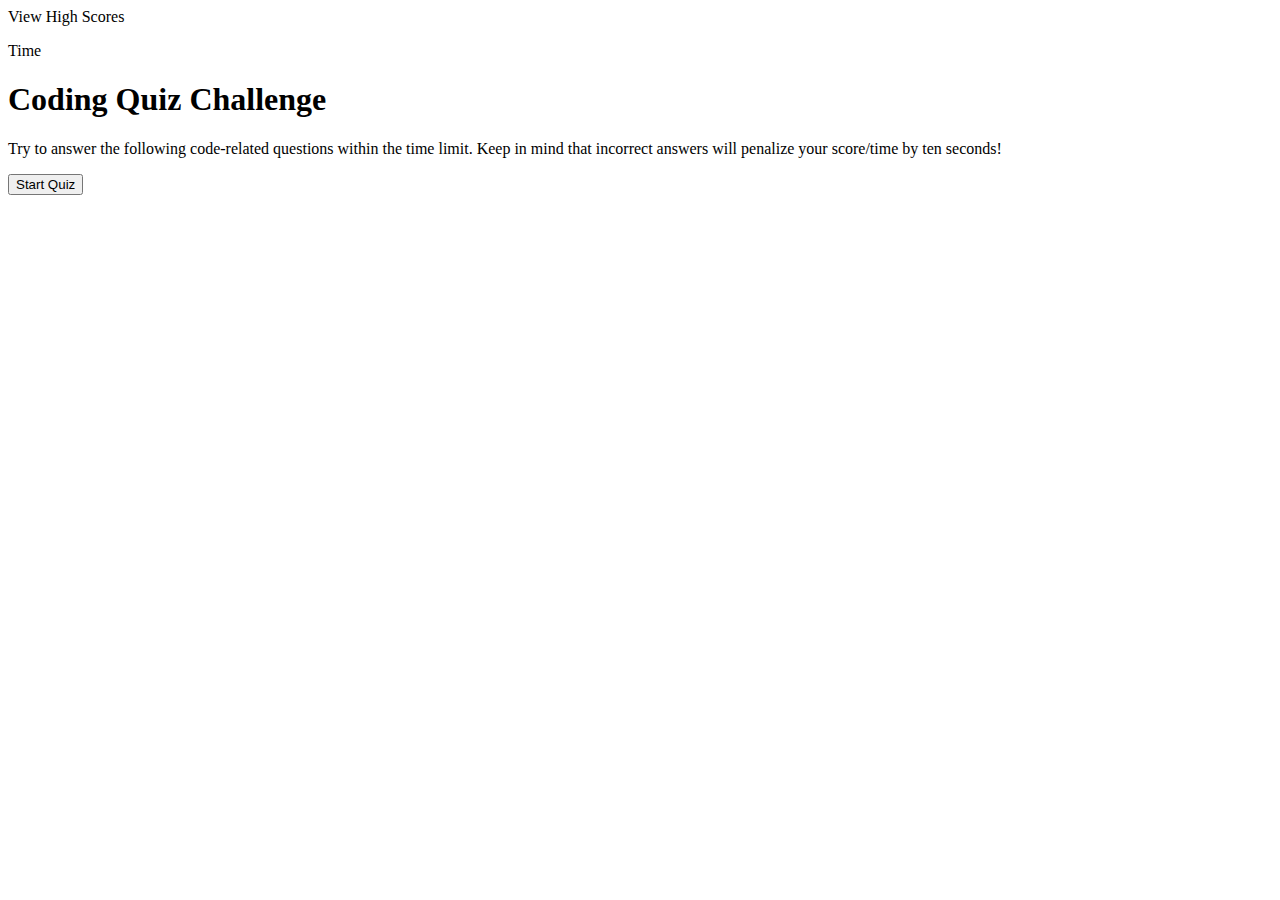
==== index.html @ 7e064d38 "set up variables" ====
<!DOCTYPE html>
<html lang="en">
<head>
    <meta charset="UTF-8">
    <meta http-equiv="X-UA-Compatible" content="IE=edge">
    <meta name="viewport" content="width=device-width, initial-scale=1.0">
    <title>Quiz</title>
</head>
<body>
    <header>
        <a>View High Scores</a>
        <p>Time</p>
    </header>
    <main class="main">
        <h1>Coding Quiz Challenge</h1>
        <p class="instructions">
            Try to answer the following code-related questions within the time limit. Keep in mind that incorrect answers will penalize your score/time by ten seconds!
        </p>
        <div class="start-btn">
            <button id="start-btn">Start Quiz</button>
        </div>
    </main>
    <section class="quiz">
        <h1 class="question"></h1>
        <div class="answers">
            <button id="answer-one" data-answer="incorrect"></button>
            <br>
            <button id="answer-two" data-answer="correct"></button>
            <br>
            <button id="answer-three" data-answer="incorrect"></button>
            <br>
            <button id="answer-four" data-answer="incorrect"></button>
        </div>
    </section>
    <script src="./assets/js/script.js"></script>
</body>
</html>
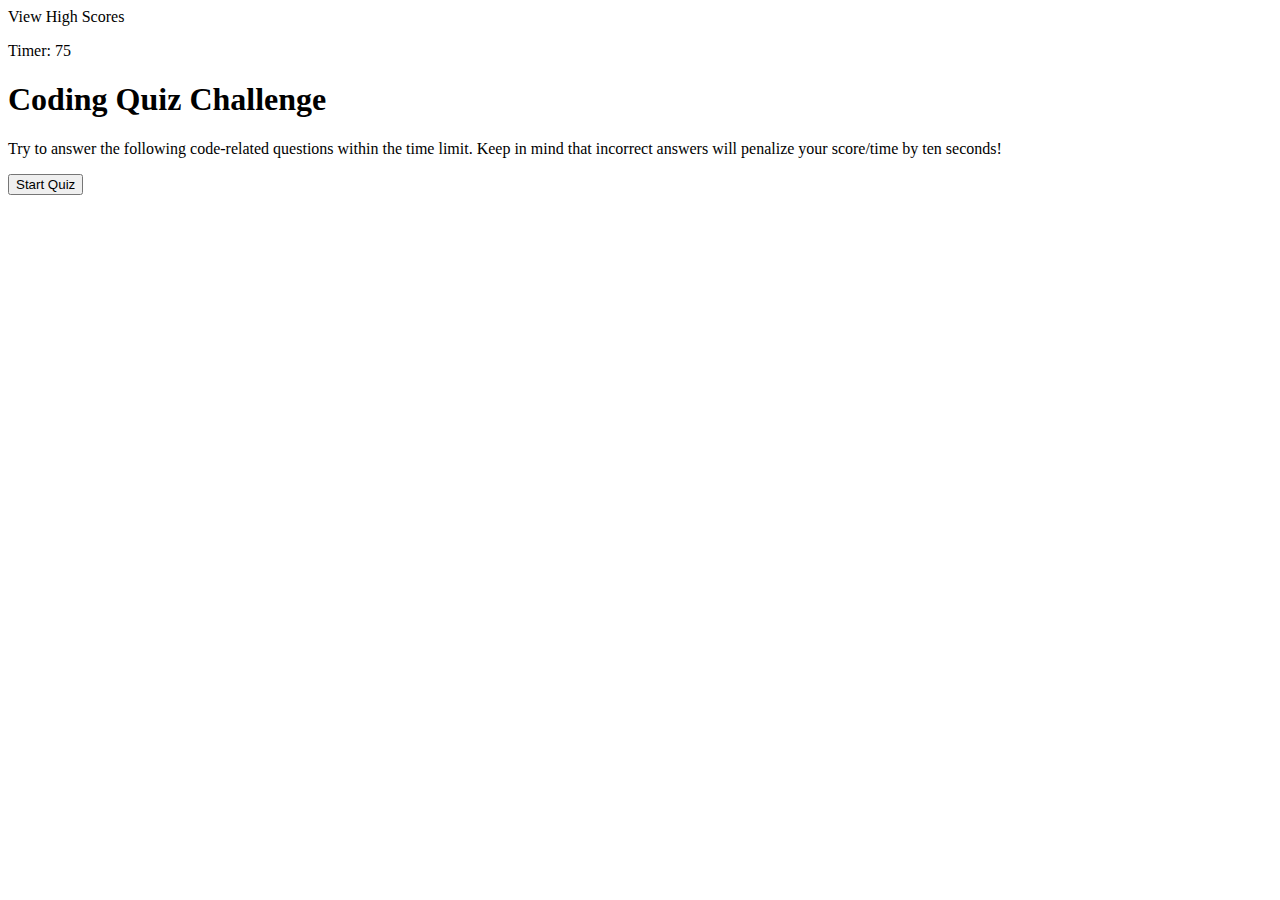
==== commit 8dbb4d6b: "got submit form to work" ====
--- a/index.html
+++ b/index.html
@@ -5,11 +5,12 @@
     <meta http-equiv="X-UA-Compatible" content="IE=edge">
     <meta name="viewport" content="width=device-width, initial-scale=1.0">
     <title>Quiz</title>
+    <link rel="stylesheet" href="./assets/css/style.css" />
 </head>
 <body>
     <header>
         <a>View High Scores</a>
-        <p>Time</p>
+        <p id="timer"></p>
     </header>
     <main class="main">
         <h1>Coding Quiz Challenge</h1>
@@ -17,21 +18,33 @@
             Try to answer the following code-related questions within the time limit. Keep in mind that incorrect answers will penalize your score/time by ten seconds!
         </p>
         <div class="start-btn">
-            <button id="start-btn">Start Quiz</button>
+            <button class="btn" id="start-btn">Start Quiz</button>
         </div>
     </main>
     <section class="quiz">
         <h1 class="question"></h1>
         <div class="answers">
-            <button id="answer-one" data-answer="incorrect"></button>
+            <button class="btn" id="answer-one" data-answer="incorrect"></button>
             <br>
-            <button id="answer-two" data-answer="correct"></button>
+            <button class="btn" id="answer-two" data-answer="correct"></button>
             <br>
-            <button id="answer-three" data-answer="incorrect"></button>
+            <button class="btn" id="answer-three" data-answer="incorrect"></button>
             <br>
-            <button id="answer-four" data-answer="incorrect"></button>
+            <button class="btn" id="answer-four" data-answer="incorrect"></button>
+        </div>
+    </section>
+    <section class="allDone">
+        <h1>All done!</h1>
+        <h2>Your final score is <span id="finalScore"></span>.</h2>
+        <div class="initials-div">
+            <form class="initials-form">
+                <h2>Enter Initials:</h2>
+                <input type="text" id="initials-input" />
+                <button class="btn" type="submit" id="initials-submit">Submit</button>
+            </form>
         </div>
     </section>
     <script src="./assets/js/script.js"></script>
 </body>
-</html>+</html>
+
--- a/assets/css/style.css
+++ b/assets/css/style.css
@@ -0,0 +1,3 @@
+h2 {
+    font-size: 20px;
+}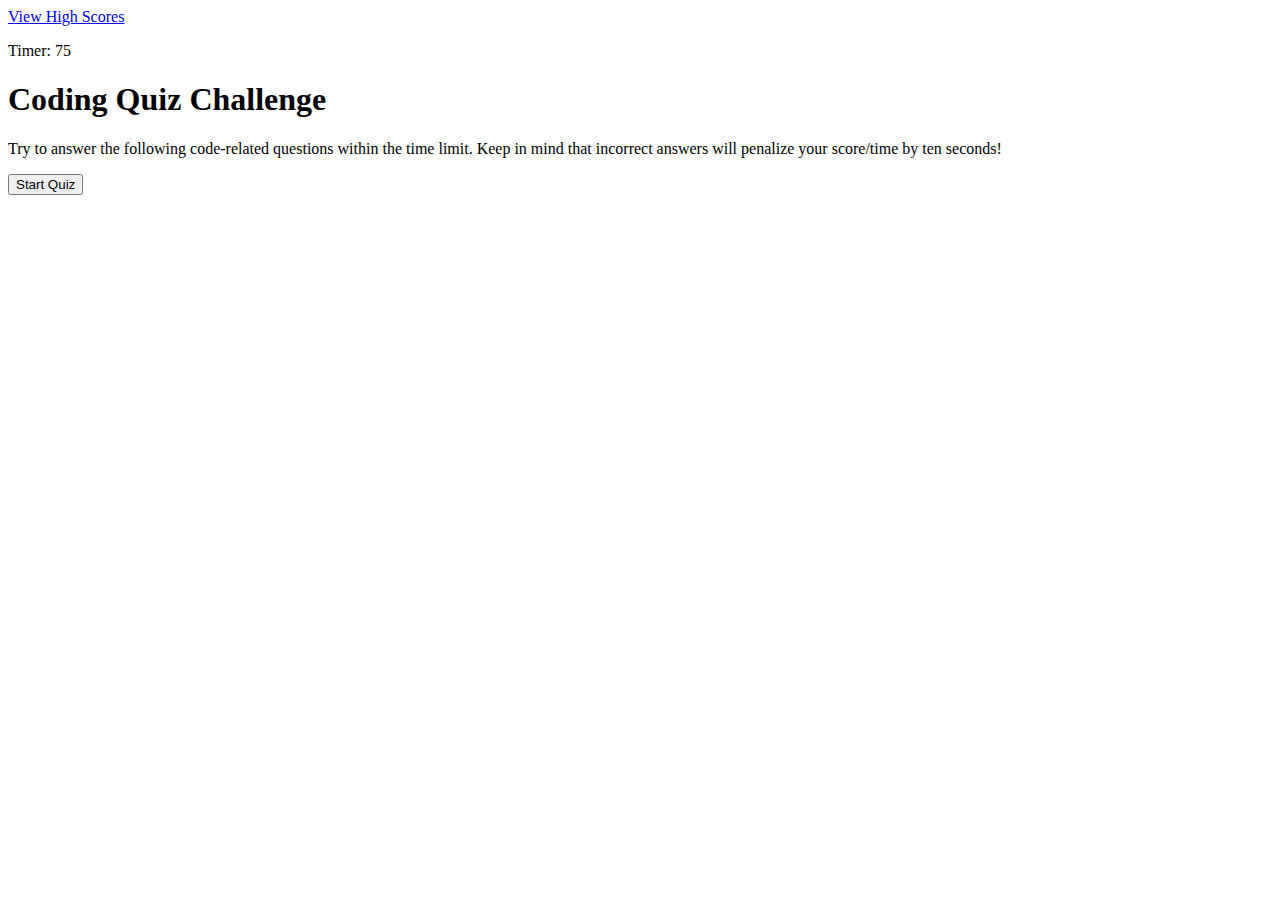
==== commit b116ae3e: "tweaked high scores page" ====
--- a/index.html
+++ b/index.html
@@ -9,7 +9,7 @@
 </head>
 <body>
     <header>
-        <a>View High Scores</a>
+        <a href="./scores.html">View High Scores</a>
         <p id="timer"></p>
     </header>
     <main class="main">
@@ -33,17 +33,6 @@
             <button class="btn" id="answer-four" data-answer="incorrect"></button>
         </div>
     </section>
-    <section class="allDone">
-        <h1>All done!</h1>
-        <h2>Your final score is <span id="finalScore"></span>.</h2>
-        <div class="initials-div">
-            <form class="initials-form">
-                <h2>Enter Initials:</h2>
-                <input type="text" id="initials-input" />
-                <button class="btn" type="submit" id="initials-submit">Submit</button>
-            </form>
-        </div>
-    </section>
     <script src="./assets/js/script.js"></script>
 </body>
 </html>
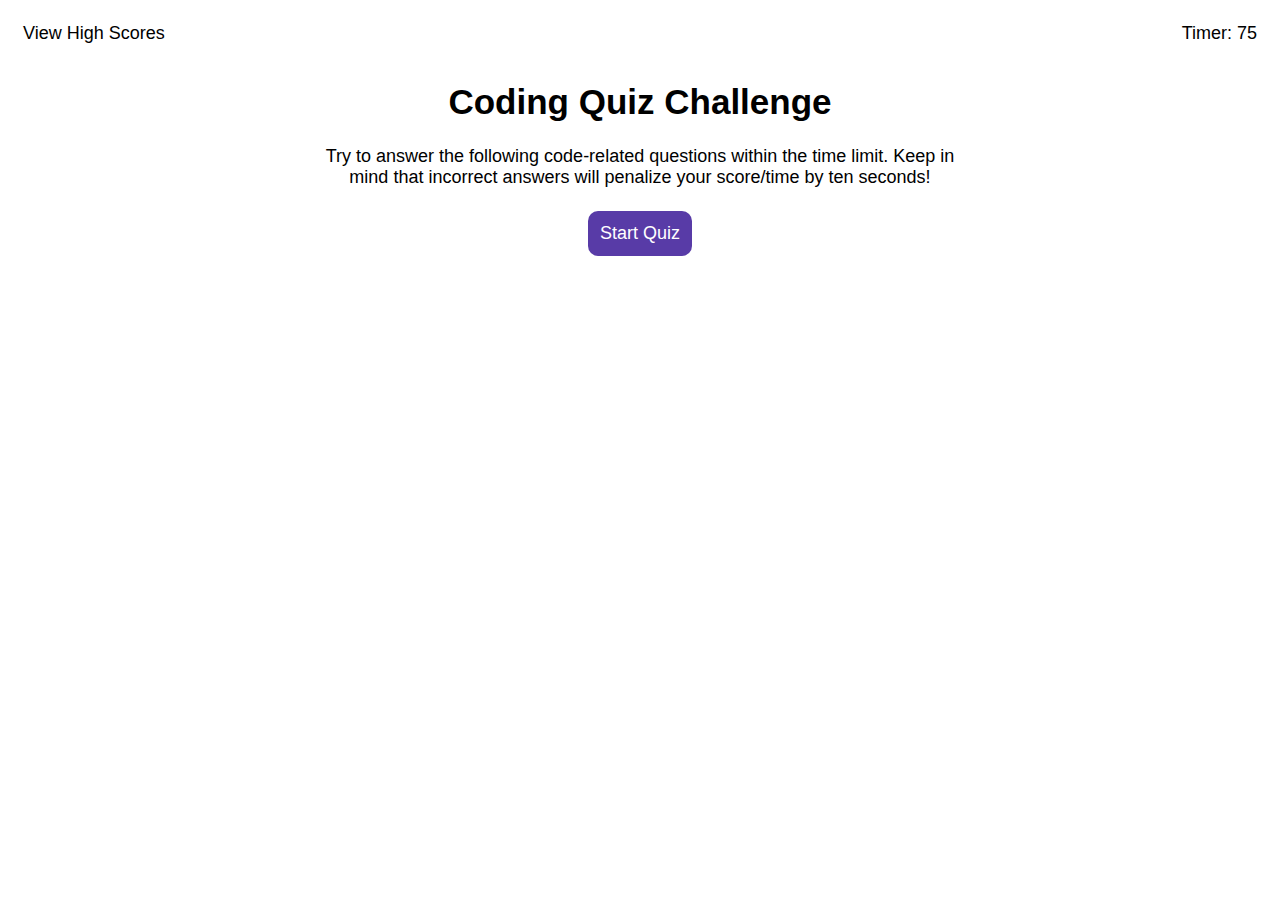
==== commit cb843514: "added styling" ====
--- a/index.html
+++ b/index.html
@@ -7,7 +7,7 @@
     <title>Quiz</title>
     <link rel="stylesheet" href="./assets/css/style.css" />
 </head>
-<body>
+<body class= "page-body" data-title = "quiz-page-title">
     <header>
         <a href="./scores.html">View High Scores</a>
         <p id="timer"></p>
--- a/assets/css/style.css
+++ b/assets/css/style.css
@@ -1,3 +1,80 @@
+* {
+    font-family: Calibri, 'Gill Sans', 'Gill Sans MT', 'Trebuchet MS', sans-serif;
+}
+
+h1 {
+    font-size: 35px;
+}
+
 h2 {
     font-size: 20px;
+}
+
+header {
+    display: flex;
+    justify-content: space-between;
+}
+
+header a, header p {
+    margin: 15px;
+    font-size: 18px;
+}
+
+header a {
+    text-decoration: none;
+    color: black;
+}
+
+.main {
+    width: 50%;
+    text-align: center;
+    margin: auto;
+}
+
+p {
+    font-size: 18px;
+}
+
+.quiz {
+    width: 50%;
+    margin: auto;
+    padding: 15px;
+}
+
+.btn {
+    background-color: #583ba7;
+    padding: 12px;
+    color: white;
+    font-size: 18px;
+    margin: 5px 0;
+    border-radius: 10px;
+    border: none;
+}
+
+.scores-page {
+    padding: 15px;
+}
+
+.scores-page ul {
+    padding-left: 0;
+}
+
+.scores-page ul li {
+    list-style: none;
+    font-size: 20px;
+}
+
+#temporary {
+    font-style: italic;
+    font-weight: lighter;
+    border-top: gray solid;
+}
+
+#initials-input {
+    padding: 8px;
+    border-radius: 10px;
+    border: solid #583ba7;
+    margin-right: 15px;
+    font-size: 16px;
+    font-family: Calibri;
 }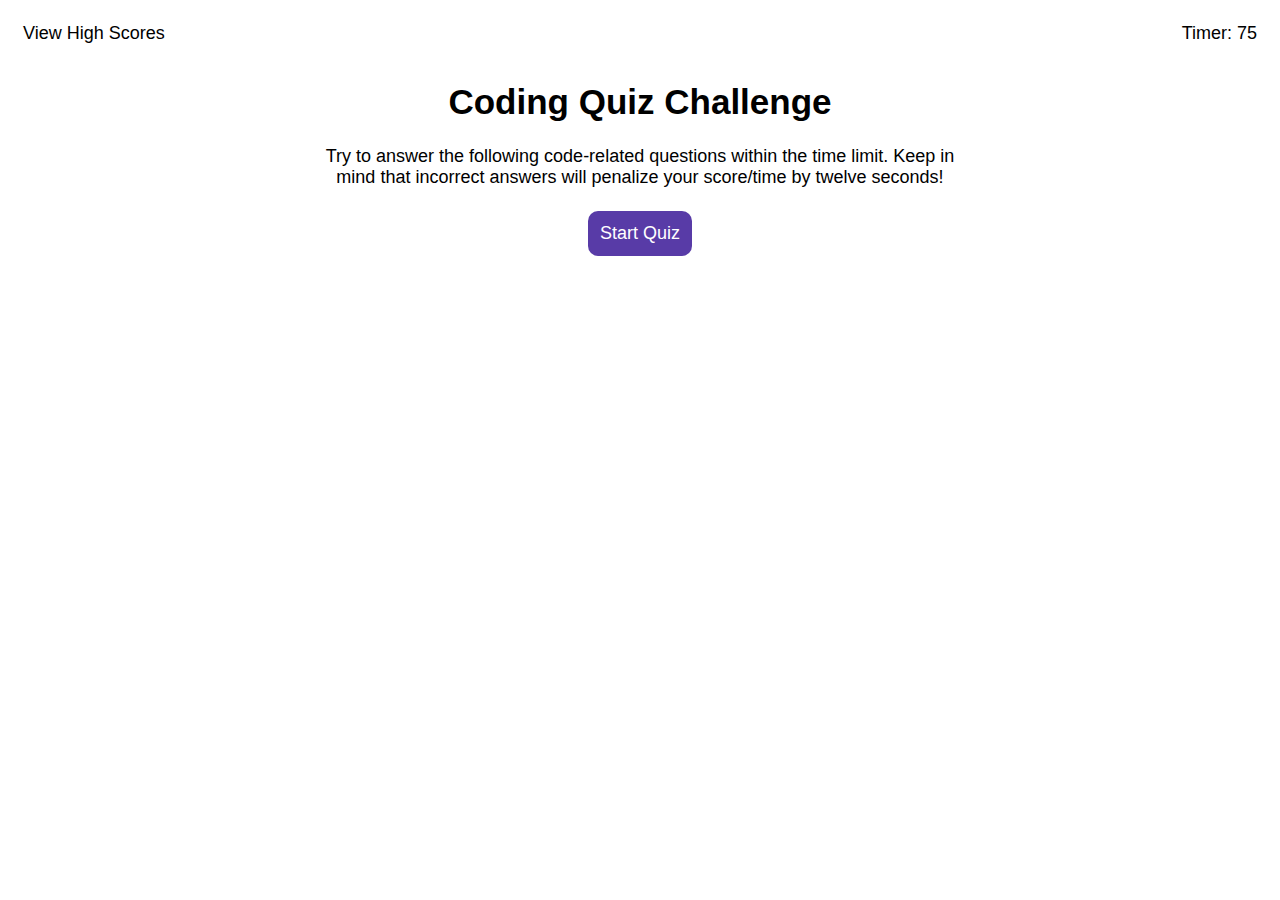
==== commit efe1ff89: "final changes" ====
--- a/index.html
+++ b/index.html
@@ -7,7 +7,7 @@
     <title>Quiz</title>
     <link rel="stylesheet" href="./assets/css/style.css" />
 </head>
-<body class= "page-body" data-title = "quiz-page-title">
+<body>
     <header>
         <a href="./scores.html">View High Scores</a>
         <p id="timer"></p>
@@ -15,7 +15,7 @@
     <main class="main">
         <h1>Coding Quiz Challenge</h1>
         <p class="instructions">
-            Try to answer the following code-related questions within the time limit. Keep in mind that incorrect answers will penalize your score/time by ten seconds!
+            Try to answer the following code-related questions within the time limit. Keep in mind that incorrect answers will penalize your score/time by twelve seconds!
         </p>
         <div class="start-btn">
             <button class="btn" id="start-btn">Start Quiz</button>
--- a/assets/css/style.css
+++ b/assets/css/style.css
@@ -13,6 +13,7 @@
 header {
     display: flex;
     justify-content: space-between;
+    margin-bottom: 20px;
 }
 
 header a, header p {
